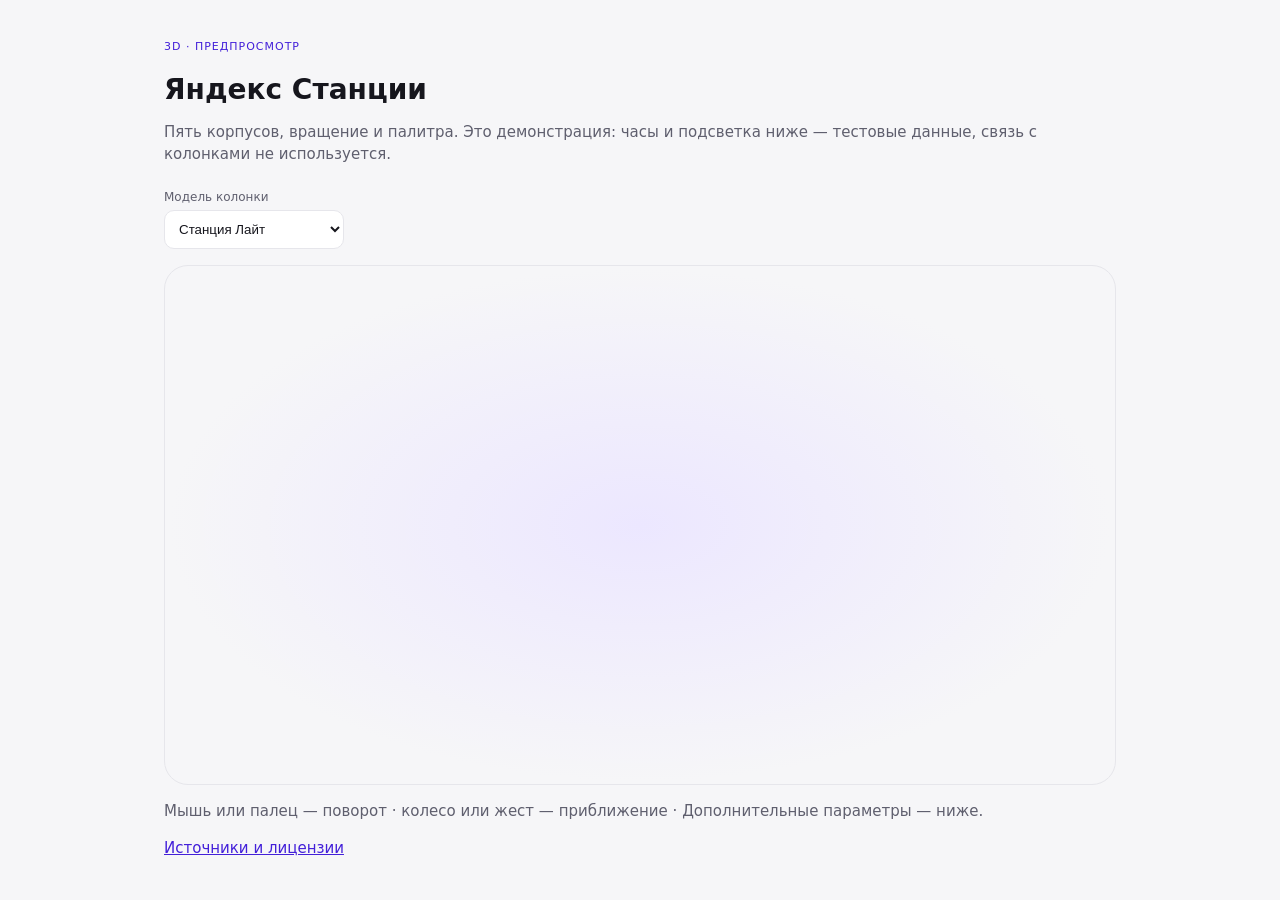
==== static/model-preview.html @ a7ec2664 "Publish Yandex Station Unleashed with custom player, light effects and screenshots Include the custo" ====
<!doctype html>
<html lang="ru"><head><meta charset="utf-8"><meta name="viewport" content="width=device-width,initial-scale=1">
<title>3D-модели Яндекс Станций — предпросмотр</title>
<script src="./preview-theme.js"></script>
<link rel="stylesheet" href="./model.css">
<style>
:root{color-scheme:light;--bg:#F6F6F8;--card:#FFFFFF;--text:#16161D;--muted:#5F5F6E;--border:#E6E6EB;--accent:#6C47FF;--accent-ink:#4320D9;--accent-soft:#ECE7FF}
@media(prefers-color-scheme:dark){:root:not([data-theme="light"]){color-scheme:dark;--bg:#111116;--card:#1A1A21;--text:#EDEDF2;--muted:#9C9CAB;--border:#2A2A33;--accent:#8B6CFF;--accent-ink:#C2B3FF;--accent-soft:#2A2342}}
:root[data-theme="dark"]{color-scheme:dark;--bg:#111116;--card:#1A1A21;--text:#EDEDF2;--muted:#9C9CAB;--border:#2A2A33;--accent:#8B6CFF;--accent-ink:#C2B3FF;--accent-soft:#2A2342}
*{box-sizing:border-box}body{margin:0;background:var(--bg);color:var(--text);font:15px system-ui,sans-serif}main{max-width:1000px;margin:36px auto;padding:0 24px}h1{margin-bottom:8px;font-size:28px}p{color:var(--muted);line-height:1.5}label{display:block;font-size:12px;margin:24px 0 6px;color:var(--muted)}select{background:var(--card);color:var(--text);border:1px solid var(--border);padding:10px;border-radius:10px;min-width:180px}.model-view{position:relative;width:100%;height:520px;touch-action:none;cursor:grab;margin-top:16px;border:1px solid var(--border);border-radius:24px;background:radial-gradient(ellipse at center,var(--accent-soft),transparent 70%)}.model-view canvas{position:absolute;inset:0;width:100%;height:100%;display:block}#model-viz{pointer-events:none}a{color:var(--accent-ink)}.badge{font-size:11px;letter-spacing:.09em;color:var(--accent-ink)}@media(max-width:600px){main{padding:0 16px}.model-view{height:400px}h1{font-size:23px}}</style>
<script type="importmap">{"imports":{"three":"./vendor/three/three.module.js"}}</script></head>
<body><main><span class="badge">3D · ПРЕДПРОСМОТР</span><h1>Яндекс Станции</h1><p>Пять корпусов, вращение и палитра. Это демонстрация: часы и подсветка ниже — тестовые данные, связь с колонками не используется.</p>
<label for="preview-model">Модель колонки</label><select id="preview-model"><option value="lite">Станция Лайт</option><option value="lite2">Станция Лайт 2</option><option value="mini3">Станция Мини 3</option><option value="mini3pro">Станция Мини 3 Про</option><option value="station2">Станция 2</option></select>
<div id="model-view" class="model-view"><canvas id="model-viz" aria-hidden="true"></canvas></div>
<section id="model-settings" class="preview-settings" style="margin:20px 0" hidden></section><p id="model-description"></p><p>Мышь или палец — поворот · колесо или жест — приближение · Дополнительные параметры — ниже.</p><p><a href="./models/SOURCES.md">Источники и лицензии</a></p></main>
<script type="module" src="./model-preview.js"></script></body></html>
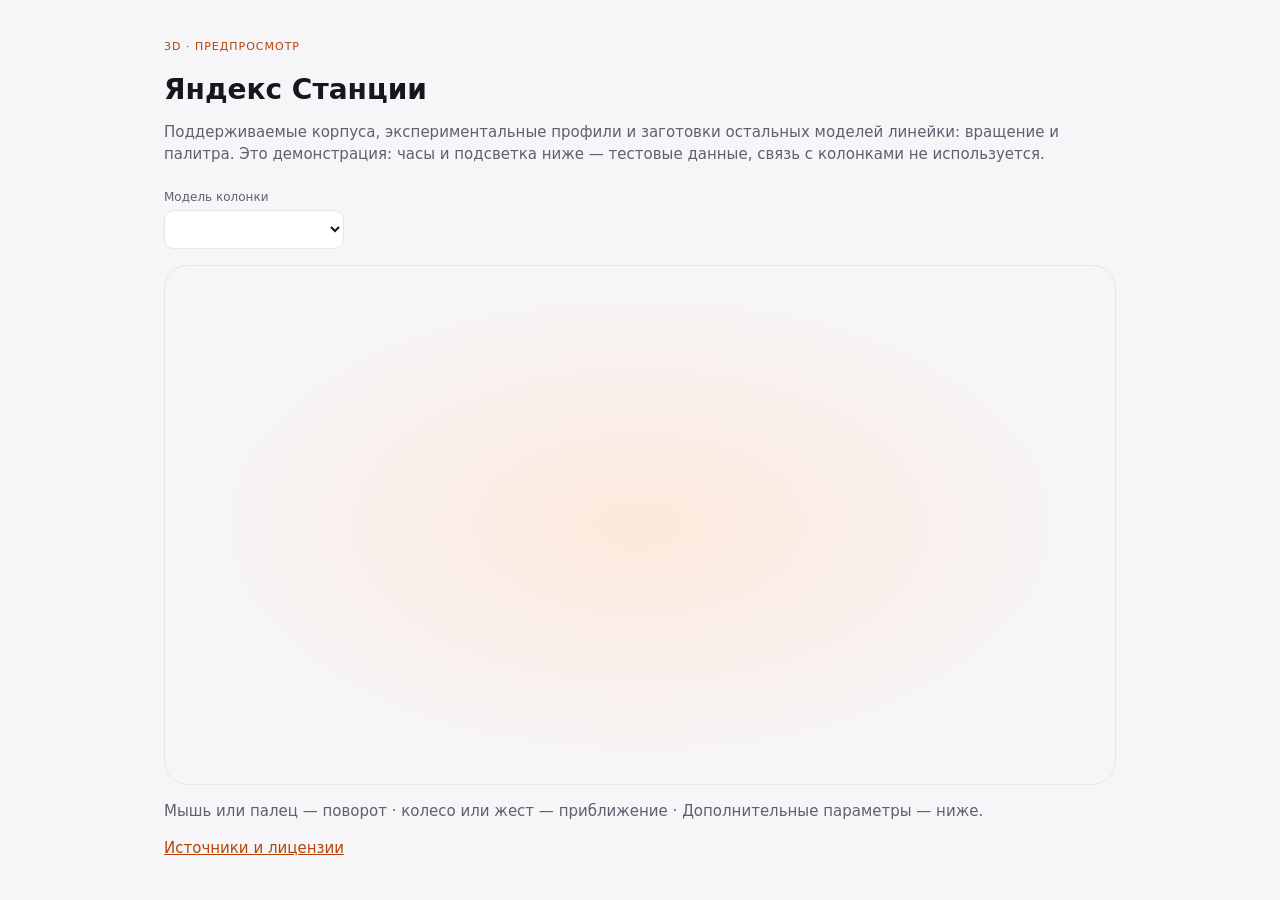
==== commit e8ce0e45: "Merge upstream 0.3.0 while preserving Unleashed features Integrate Zvuk, realtime voice features, mo" ====
--- a/static/model-preview.html
+++ b/static/model-preview.html
@@ -4,13 +4,13 @@
 <script src="./preview-theme.js"></script>
 <link rel="stylesheet" href="./model.css">
 <style>
-:root{color-scheme:light;--bg:#F6F6F8;--card:#FFFFFF;--text:#16161D;--muted:#5F5F6E;--border:#E6E6EB;--accent:#6C47FF;--accent-ink:#4320D9;--accent-soft:#ECE7FF}
-@media(prefers-color-scheme:dark){:root:not([data-theme="light"]){color-scheme:dark;--bg:#111116;--card:#1A1A21;--text:#EDEDF2;--muted:#9C9CAB;--border:#2A2A33;--accent:#8B6CFF;--accent-ink:#C2B3FF;--accent-soft:#2A2342}}
-:root[data-theme="dark"]{color-scheme:dark;--bg:#111116;--card:#1A1A21;--text:#EDEDF2;--muted:#9C9CAB;--border:#2A2A33;--accent:#8B6CFF;--accent-ink:#C2B3FF;--accent-soft:#2A2342}
-*{box-sizing:border-box}body{margin:0;background:var(--bg);color:var(--text);font:15px system-ui,sans-serif}main{max-width:1000px;margin:36px auto;padding:0 24px}h1{margin-bottom:8px;font-size:28px}p{color:var(--muted);line-height:1.5}label{display:block;font-size:12px;margin:24px 0 6px;color:var(--muted)}select{background:var(--card);color:var(--text);border:1px solid var(--border);padding:10px;border-radius:10px;min-width:180px}.model-view{position:relative;width:100%;height:520px;touch-action:none;cursor:grab;margin-top:16px;border:1px solid var(--border);border-radius:24px;background:radial-gradient(ellipse at center,var(--accent-soft),transparent 70%)}.model-view canvas{position:absolute;inset:0;width:100%;height:100%;display:block}#model-viz{pointer-events:none}a{color:var(--accent-ink)}.badge{font-size:11px;letter-spacing:.09em;color:var(--accent-ink)}@media(max-width:600px){main{padding:0 16px}.model-view{height:400px}h1{font-size:23px}}</style>
+:root{color-scheme:light;--bg:#F6F6F8;--card:#FFFFFF;--text:#16161D;--muted:#5F5F6E;--border:#E6E6EB;--accent:#E8590C;--accent-ink:#B5450A;--accent-soft:#FDE9DC}
+@media(prefers-color-scheme:dark){:root:not([data-theme="light"]){color-scheme:dark;--bg:#111116;--card:#1A1A21;--text:#EDEDF2;--muted:#9C9CAB;--border:#2A2A33;--accent:#F47A2E;--accent-ink:#FFB98F;--accent-soft:#3A2619}}
+:root[data-theme="dark"]{color-scheme:dark;--bg:#111116;--card:#1A1A21;--text:#EDEDF2;--muted:#9C9CAB;--border:#2A2A33;--accent:#F47A2E;--accent-ink:#FFB98F;--accent-soft:#3A2619}
+*{box-sizing:border-box}body{margin:0;background:var(--bg);color:var(--text);font:15px system-ui,sans-serif}main{max-width:1000px;margin:36px auto;padding:0 24px}h1{margin-bottom:8px;font-size:28px}p{color:var(--muted);line-height:1.5}label{display:block;font-size:12px;margin:24px 0 6px;color:var(--muted)}select{background:var(--card);color:var(--text);border:1px solid var(--border);padding:10px;border-radius:10px;min-width:180px;max-width:100%}.model-view{position:relative;width:100%;height:520px;touch-action:none;cursor:grab;margin-top:16px;border:1px solid var(--border);border-radius:24px;background:radial-gradient(ellipse at center,var(--accent-soft),transparent 70%)}.model-view canvas{position:absolute;inset:0;width:100%;height:100%;display:block}#model-viz{pointer-events:none}a{color:var(--accent-ink)}.badge{font-size:11px;letter-spacing:.09em;color:var(--accent-ink)}@media(max-width:600px){main{padding:0 16px}.model-view{height:400px}h1{font-size:23px}}</style>
 <script type="importmap">{"imports":{"three":"./vendor/three/three.module.js"}}</script></head>
-<body><main><span class="badge">3D · ПРЕДПРОСМОТР</span><h1>Яндекс Станции</h1><p>Пять корпусов, вращение и палитра. Это демонстрация: часы и подсветка ниже — тестовые данные, связь с колонками не используется.</p>
-<label for="preview-model">Модель колонки</label><select id="preview-model"><option value="lite">Станция Лайт</option><option value="lite2">Станция Лайт 2</option><option value="mini3">Станция Мини 3</option><option value="mini3pro">Станция Мини 3 Про</option><option value="station2">Станция 2</option></select>
+<body><main><span class="badge">3D · ПРЕДПРОСМОТР</span><h1>Яндекс Станции</h1><p>Поддерживаемые корпуса, экспериментальные профили и заготовки остальных моделей линейки: вращение и палитра. Это демонстрация: часы и подсветка ниже — тестовые данные, связь с колонками не используется.</p>
+<label for="preview-model">Модель колонки</label><select id="preview-model"></select>
 <div id="model-view" class="model-view"><canvas id="model-viz" aria-hidden="true"></canvas></div>
 <section id="model-settings" class="preview-settings" style="margin:20px 0" hidden></section><p id="model-description"></p><p>Мышь или палец — поворот · колесо или жест — приближение · Дополнительные параметры — ниже.</p><p><a href="./models/SOURCES.md">Источники и лицензии</a></p></main>
 <script type="module" src="./model-preview.js"></script></body></html>
--- a/static/model.css
+++ b/static/model.css
@@ -0,0 +1,18 @@
+.studio-view .studio-canvas{z-index:1;outline:none}
+.studio-error,.studio-caption{position:absolute;inset:45% 12px auto;text-align:center;z-index:2}
+/* Только страница предпросмотра моделей: в панели строки настроек оформлены её общими стилями (.set-item). */
+.preview-settings .set-item{display:flex;align-items:center;justify-content:space-between;gap:16px;padding:12px 0;border-top:1px solid var(--border,#8885)}
+.preview-settings .set-label b{display:block}.preview-settings .set-label small{display:block;color:var(--muted,#a5a5b2);font-size:12px;margin-top:2px}
+.preview-settings select,.preview-settings button{background:var(--card,#222);color:var(--text,inherit);padding:8px 12px;border:1px solid var(--border,#8885);border-radius:8px;cursor:pointer}
+.preview-settings input.switch{width:20px;height:20px}
+
+/* The colour picker belongs to the movable model widget, outside its WebGL canvas. */
+.model-widget { min-width: 0; }
+.model-color-panel { padding: 8px 16px 16px; }
+.model-color-panel[hidden], .model-color-panel [hidden] { display: none; }
+.model-color-panel form { margin-top: 10px; }
+.model-color-panel label { display: block; font-size: 14px; line-height: 1.5; }
+.model-color-controls { display: flex; flex-wrap: wrap; gap: 8px; margin-top: 10px; }
+.model-color-controls select { flex: 1 1 160px; min-width: 0; }
+.model-color-controls select, .model-color-controls button { min-height: 44px; }
+.model-color-panel [data-color-error] { color: var(--danger); margin-top: 8px; }
